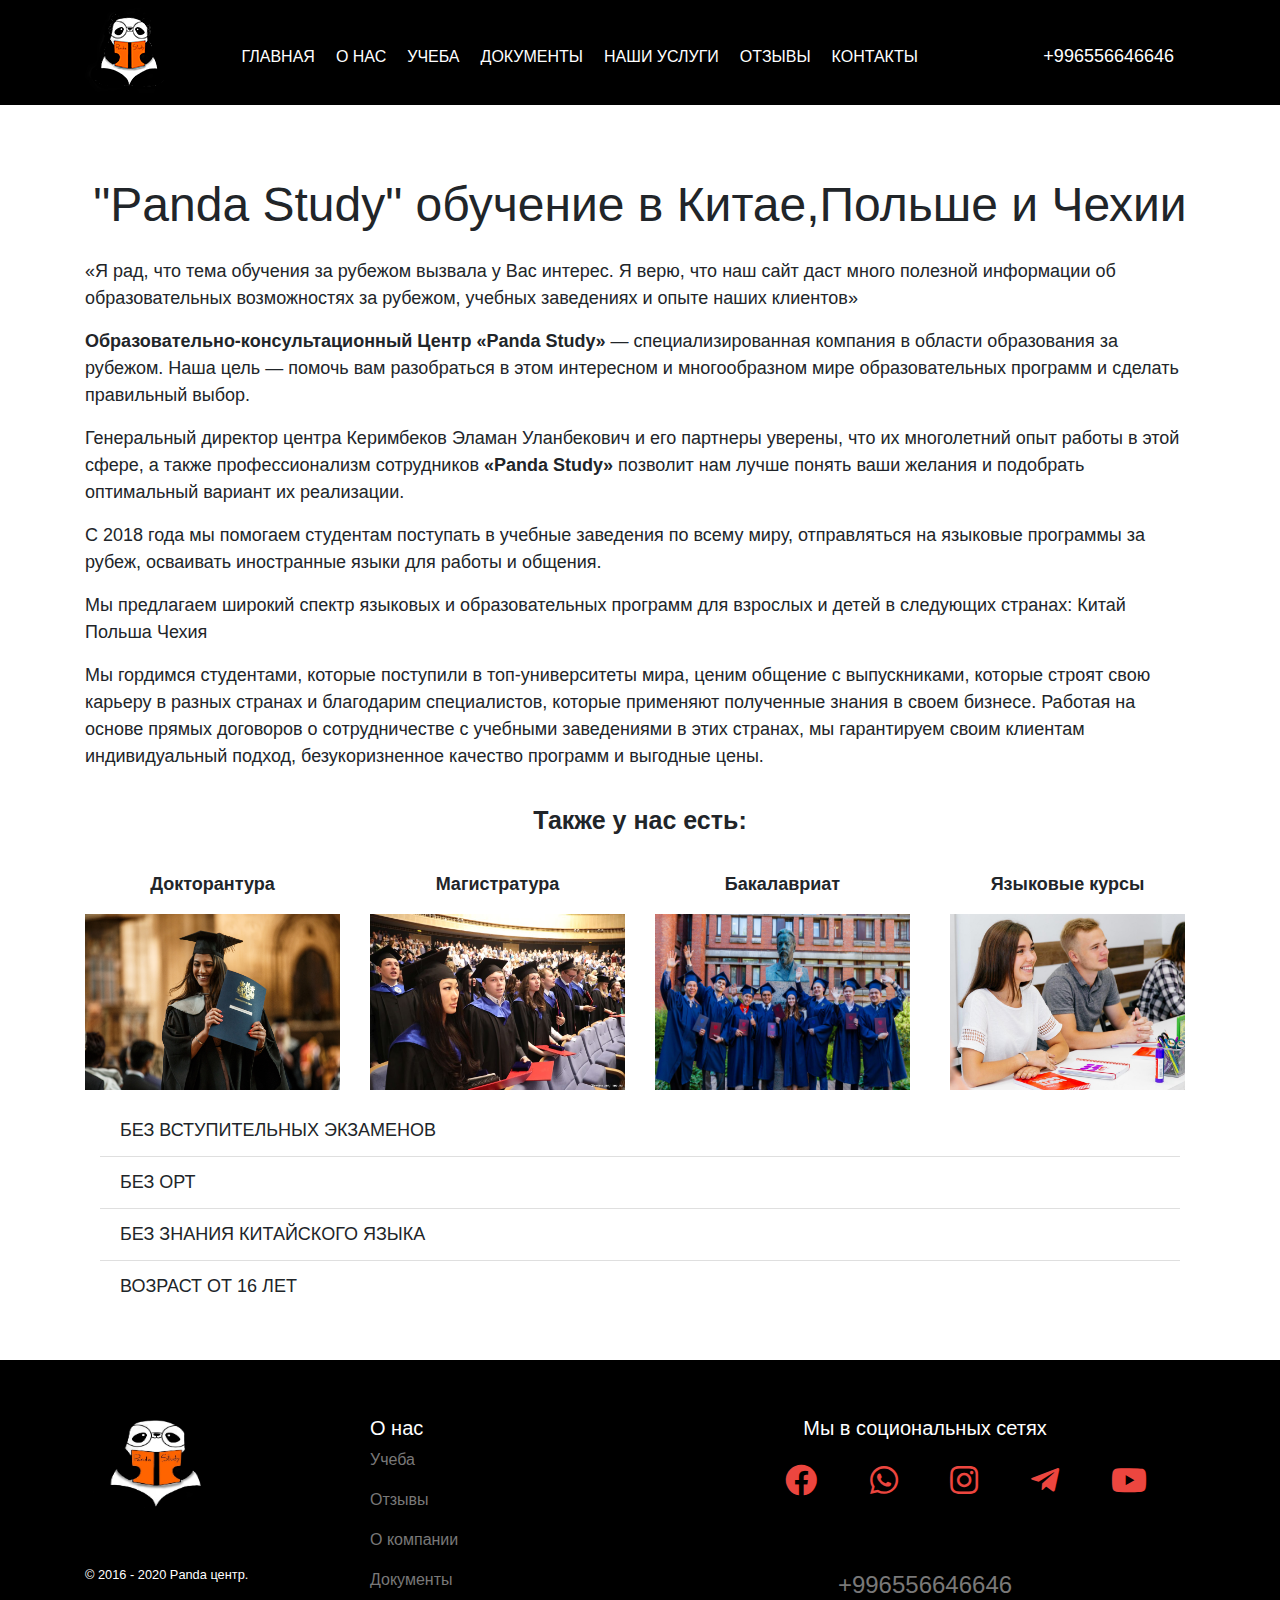
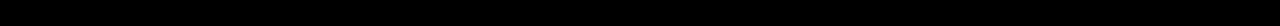
==== about_us.html @ ef4744aa "mobile first, add script yakor and fx header fx footer in padding style" ====
<!DOCTYPE html>
<html lang="en">
<head>
  <meta charset="UTF-8">
  <meta http-equiv="X-UA-Compatible" content="IE=edge">
  <meta name="viewport" content="width=device-width, initial-scale=1.0">
  <link rel="stylesheet" href="css/bootstrap.min.css">
  <link rel="stylesheet" href="css/style.css">
  <link rel="preconnect" href="https://fonts.googleapis.com">
  <link rel="preconnect" href="https://fonts.gstatic.com" crossorigin>
  <link href="https://fonts.googleapis.com/icon?family=Material+Icons" rel="stylesheet">
  <link rel="stylesheet" href="https://use.fontawesome.com/releases/v5.7.1/css/all.css">
  <link rel="stylesheet" href="https://cdnjs.cloudflare.com/ajax/libs/font-awesome/4.7.0/css/font-awesome.min.css">
  <link href="https://fonts.googleapis.com/css2?family=Source+Sans+Pro:ital,wght@0,400;0,600;1,400;1,600&display=swap" rel="stylesheet">
  <title>About us</title>
</head>
<body>
  <header class="pb-4">
    <nav class="navbar navbar-expand-lg navbar-dark black  fixed-top">
        <div class="container">
                <a class="navbar-brand pt-0 pb-1" href="index.html"><img src="image/2223-1.png" class="img-fluid"
                  alt="logo"></a>
              <button class="navbar-toggler" type="button" data-toggle="collapse" data-target="#navbarSupportedContent"
                      aria-controls="navbarSupportedContent" aria-expanded="false" aria-label="Toggle navigation">
                  <span class="navbar-toggler-icon"></span>
              </button>
                <div class="collapse navbar-collapse justify-content-center pt-2" id="navbarSupportedContent">
                  <ul class="nav navbar-nav mx-auto text-center align-items-center text-uppercase">
                      <li class="nav-item ">
                          <a class="nav-link" href="index.html">Главная </a>
                      </li>
                      <li class="nav-item">
                          <a class="nav-link" href="about_us.html">О нас</a>
                      </li>
                      <li class="nav-item">
                        <a class="nav-link" href="index.html#study">Учеба</a>
                      </li>
                      <li class="nav-item">
                        <a class="nav-link" href="document.html">Документы</a>
                      </li>
                      <li class="nav-item">
                          <a class="nav-link" href="index.html#services">Наши услуги</a>
                      </li>
                      <li class="nav-item">
                        <a class="nav-link" href="index.html#reviews">Отзывы</a>
                      </li>
                      <li class="nav-item">
                          <a class="nav-link" href="index.html#contact">Контакты</a>
                      </li>
                  </ul>
                <ul class="nav text-center">
                  <li class="nav-item">
                    <a class="nav-link" href="tel:+996556646646 " style="font-size: 18px;padding-left: 65px;">+996556646646 </a>
                  </li>
                </ul>
              </div>
        </div>
    </nav>
  </header>

  <div class="container pt-lg-5 mt-lg-3">
    <div class="row text-center pt-5 mt-3">
      <div class="col-12 ">
        <h1 class="font-size-48 pt-4">"Panda Study" обучение в Китае,Польше и Чехии</h1>
      </div>
    </div>
    <div class="row pt-3">
      <div class="col-12">
        <p class="font-size-18">«Я рад, что тема обучения за рубежом вызвала у Вас интерес. Я верю, что наш сайт даст много полезной информации
          об образовательных возможностях за рубежом, учебных заведениях и опыте наших клиентов»</p>
        <p class="font-size-18"><b>Образовательно-консультационный Центр «Panda Study»</b> — специализированная компания в области образования за рубежом. 
          Наша цель — помочь вам разобраться в этом интересном и многообразном мире образовательных 
          программ и сделать правильный выбор.</p>
        <p class="font-size-18">Генеральный директор центра Керимбеков Эламан Уланбекович и его партнеры уверены, что их многолетний опыт работы в этой сфере, а также профессионализм 
          сотрудников <b>«Panda Study»</b> позволит нам лучше понять ваши желания и подобрать оптимальный вариант их реализации.</p>
        <p class="font-size-18">С 2018 года мы помогаем студентам поступать в учебные заведения по всему миру, отправляться на языковые программы за рубеж, осваивать иностранные языки для работы и общения.</p>
        <p class="font-size-18">Мы предлагаем широкий спектр языковых и образовательных программ для взрослых и детей в следующих странах: Китай Польша Чехия </p>
        <p class="font-size-18">Мы гордимся студентами, которые поступили в топ-университеты мира, ценим общение с выпускниками, которые строят свою карьеру в разных странах и благодарим специалистов, которые применяют полученные знания в своем бизнесе. 
          Работая на основе прямых договоров о сотрудничестве с учебными заведениями в этих странах, мы гарантируем своим клиентам индивидуальный подход, безукоризненное качество программ и выгодные цены.
          </p>
        
      </div>
    </div>
    <div class="row py-3">
      <div class="col-12 text-center">
        <p class="font-size-25 font-weight-bold">Также у нас есть:</p>
      </div>
    </div>
    <div class="row">
      <div class="col-md-3 col-12 text-center">
        <p class="font-size-18 font-weight-bold">Докторантура</p>
        <img src="image/bb7aa85b-e551-41b9-999b-93cf8546cf52.jpg" class="img-fluid h-75" alt="">
      </div>
      <div class="col-md-3 col-12 text-center">
        <p class="font-size-18 font-weight-bold">Магистратура</p>
        <img src="image/mag-dip-2018-d3_201.jpg" class="img-fluid h-75" alt="">
      </div>
      <div class="col-md-3 col-12 text-center">
        <p class="font-size-18 font-weight-bold">Бакалавриат</p>
        <img src="image/1280x800-cbwiqptm0cq-1.fb8.jpg" class="img-fluid h-75" alt="">
      </div>
      <div class="col-md-3 col-12 text-center">
        <p class="font-size-18 font-weight-bold">Языковые курсы</p>
        <img src="image/photo.jpg" class="img-fluid h-75" alt="">
      </div>
    </div>
    <div class="col-12">
      <ul class="list-group list-group-flush">
        <li class="list-group-item font-size-18">БЕЗ ВСТУПИТЕЛЬНЫХ ЭКЗАМЕНОВ</li>
        <li class="list-group-item font-size-18">БЕЗ ОРТ</li>
        <li class="list-group-item font-size-18">БЕЗ ЗНАНИЯ КИТАЙСКОГО ЯЗЫКА</li>
        <li class="list-group-item font-size-18">ВОЗРАСТ ОТ 16 ЛЕТ</li>
      </ul>
    </div>
  </div>


  <footer id="contact" class="page-footer font-small bg-black pt-5 mt-5">
    <div class="container">
        <div class="row">
            <div class="col-12 col-lg-3 text-footer-first">
              <a href="" ><img class=" w-50 h-50" src="image/logo2.jpg"
                alt="logo"></a>
                <p class="pt-5  text-white small">© 2016 - 2020 Panda центр.</p>
            </div>
            <div class="col-12 col-lg-3 text-footer ">
                <h5 class="pt-2 text-white">О нас</h5>
                <ul class="pl-0" style="list-style: none;">
                    <li><a href="#catalog" class="text-decoration-none  footer__nav-link footer-link" data-hover="Учеба"><p class="footer-link">Учеба</p></a></li>
                    <li><a href="#advantages" class="text-decoration-none  footer__nav-link" data-hover="Отзывы"><p class="footer-link">Отзывы</p></a></li>
                    <li><a href="about_us.html" class="text-decoration-none  footer__nav-link" data-hover="О компании"><p class="footer-link" >О компании</p></a></li>
                    <li><a href="#work" class="text-decoration-none footer__nav-link" data-hover="Документы"><p class="footer-link">Документы</p></a></li>
                </ul>
            </div>
            <div class="col-12 col-lg-6 text-footer">
                <div class="text-center">
                  <h5 class="pt-2 text-white">Мы в социональных сетях</h5>
                </div>
                <div class="text-lg-right pt-3 text-icon">
                    <a class="fb-ic">
                        <a href=""><i class="fab fa-facebook-f footer-link mr-md-5 mr-3 fa-2x bg-icon"> </i></a>
                    </a>
                    <a class="tw-ic">
                        <a href="https://api.whatsapp.com/send?phone=996556646646"><i class="fab fa-whatsapp footer-link   mr-md-5 mr-3 fa-2x bg-icon"> </i></a>
                    </a>
                    <a class="ins-ic">
                        <a href="https://www.instagram.com/panda_studykg/"><i class="fab fa-instagram footer-link  mr-md-5 mr-3 fa-2x bg-icon"> </i></a>
                    </a>
                    <a class="ins-ic">
                      <a href=""><i class="fab fa-telegram-plane footer-link  mr-md-5 mr-3 fa-2x bg-icon"> </i></a>
                    </a>
                    <a class="ins-ic">
                      <a href="https://www.youtube.com/channel/UCxxbFqypoYXkTr-yMoM4TBw"><i class="fab fa-youtube footer-link  mr-md-5 mr-3 fa-2x bg-icon"> </i></a>
                    </a>
                </div>
                <div class="pt-5 mt-4 text-center">
                    <a href="tel:+996556646646 " data-hover="+996556646646" class="h4 text-decoration-none footer__nav-link" ><p class="footer-link">+996556646646</p></a>
                </div>
            </div>
        </div>
    </div>
  </footer>
  <script src="https://code.jquery.com/jquery-3.6.0.min.js" integrity="sha256-/xUj+3OJU5yExlq6GSYGSHk7tPXikynS7ogEvDej/m4=" crossorigin="anonymous"></script>
  <script src="https://code.jquery.com/jquery-3.5.1.slim.min.js" integrity="sha384-DfXdz2htPH0lsSSs5nCTpuj/zy4C+OGpamoFVy38MVBnE+IbbVYUew+OrCXaRkfj" crossorigin="anonymous"></script>
  <script src="https://cdn.jsdelivr.net/npm/popper.js@1.16.1/dist/umd/popper.min.js" integrity="sha384-9/reFTGAW83EW2RDu2S0VKaIzap3H66lZH81PoYlFhbGU+6BZp6G7niu735Sk7lN" crossorigin="anonymous"></script>
  <script src="https://cdn.jsdelivr.net/npm/bootstrap@4.6.0/dist/js/bootstrap.bundle.min.js" integrity="sha384-Piv4xVNRyMGpqkS2by6br4gNJ7DXjqk09RmUpJ8jgGtD7zP9yug3goQfGII0yAns" crossorigin="anonymous"></script>
  <script src="js/bootstrap.min.js"></script>
  <script src="https://cdnjs.cloudflare.com/ajax/libs/jquery/3.6.0/jquery.min.js"></script>
  
  <script src="js/index.js"></script>
  <script type="text/javascript">
    $(document).ready(function(){
        $("#pick").on("click","a", function (event) {
            event.preventDefault();
            var id  = $(this).attr('href'),
                top = $(id).offset().top;
            $('body,html').animate({scrollTop: top}, 400);
        });
    });
  </script>
</body>
</html>
---- css/style.css ----
header,
/* .view {
    margin-bottom: 100px;
} */
.bg-first-block {
    background: url(../image/czech.jpg) no-repeat;
}
.text-black{
    color: #000;
}

.card {
    border: 0;
    -webkit-box-shadow: 0 10px 15px -3px rgb(0 0 0 / 7%), 0 4px 6px -2px rgb(0 0 0 / 5%);
    box-shadow: 0 10px 15px -3px rgb(0 0 0 / 7%), 0 4px 6px -2px rgb(0 0 0 / 5%)!important;
}
.g-4, .gy-4 {
    --mdb-gutter-y: 1.5rem;
}

.g-4, .gx-4 {
    --mdb-gutter-x: 1.5rem;
}
@media (min-width: 768px){
    .row-cols-md-2>*, .row-cols-md-3 {
        -webkit-box-flex: 0;
        -ms-flex: 0 0 auto;
        flex: 0 0 auto;
    }
}

@media (min-width: 768px){
    .row-cols-md-2 {
        width: 50%;
    } 
}
.row-cols-1 {
    width: 100%;
}
.row-cols-1, .row-cols-auto {
    -webkit-box-flex: 0;
    -ms-flex: 0 0 auto;
    flex: 0 0 auto;
}
.col {
    -webkit-box-flex: 1;
    -ms-flex: 1 0 0%;
    flex: 1 0 0%;
}
.navbar {
    z-index: 100;
}
.font-size-18{
    font-size: 18px;
}
.font-size-48{
    font-size: 48px!important;
}
.font-size-28{
    font-size: 28px!important;
}
.font-size-25{
    font-size: 25px!important;
}
.carousel-caption {
  padding-bottom: 350px!important;
  /* font-size: 35px; */
}

.nav-item {
    padding-right: 5px;
}
.w-10 {
  width: 35%;
} 
.h-10 {
  height: 35%;
}
.nav-link {
    color: #fff!important;
}

.z-depth-1 {
    -webkit-box-shadow: 0 2px 5px 0 rgb(0 0 0 / 16%), 0 2px 10px 0 rgb(0 0 0 / 12%) !important;
    box-shadow: 0 2px 5px 0 rgb(0 0 0 / 16%), 0 2px 10px 0 rgb(0 0 0 / 12%) !important;
}
.card-box-shadow{
    background: #FFFFFF;
    box-shadow: 0px 4px 35px rgba(32, 176, 231, 0.23);
    border-radius: 7px;
}
.team{
    box-sizing: border-box;
}
.containerss{
    width: 80%;
    margin: 50px auto;
}
.rows {
    position: relative;
    width: 100%;
    box-sizing: border-box;
    justify-content: center;
    display: flex;
    -ms-flex-wrap: wrap;
    flex-wrap: wrap;
}
.rows .column {
    margin: 0 10px;
    position: relative;
    width: calc(32% - 8px);
    min-height: 250px;
    background: #000;
    float: left;
    box-sizing: border-box;
    overflow: hidden;
    box-shadow: 0 10px 15px -3px rgb(0 0 0 / 7%), 0 4px 6px -2px rgb(0 0 0 / 5%);
    border: 0;
    border-radius: .25rem;
    margin-bottom: 20px;
}

.mgt50px {
    margin-top: 50px;
}
.rows .column .imgBox{
    position: relative;
}
.rows .column .imgBox img {
    width: 100%;
    transition: 5s;
}
.rows .column:hover .imgBox img {
    transform: scale(1.5);
}
.rows .column .details{
    position: absolute;
    bottom: 0px;
    left: 0;
    padding: 10px;
    box-sizing: border-box;
    background: rgba(0,0,0,0.9);
    width: 100%;
    transition: .5s;
}
/* .rows .column:hover .details{
    bottom: 0px;
} */
.rows .column .details h3 {
    margin: 0;
    padding: 0;
    color: #fff;
    font-weight: 500;
    text-align: center;
    text-transform: uppercase;
}
.counter-up {
    background: url("../image/carousel2.jpg") no-repeat;
    min-height: 50vh;
    display: flex;
    align-items: center;
    padding: 0 50px;
    background-size: cover;
    background-attachment: fixed;
    position: relative;
}
.counter-up::before {
    position: absolute;
    content: "";
    top: 0;
    left: 0;
    height: 100%;
    width: 100%;
    background: rgba(0,0,0,0.8);
}
.counter-up .content {
    position: relative;
    z-index: 2;
    display: flex;
    width: 100%;
    height: 100%;
    flex-wrap: wrap;
    align-items: center;
    justify-content: space-between;
}

.content .box {
    width: calc(25% - 30px);
    border: 1px dashed rgba(255,255,255,0,6);
    padding: 20px;
    border-radius: 5px;
    display: flex;
    align-items: center;
    justify-content: space-evenly;
    color: #fff;
    flex-direction: column;
}
.content .box .icon {
    font-size: 48px;
    color: #e6e6e6;
}
.content .box .counter {
    font-size: 89px;
    color: #f2f2f2;
    font-weight: 500;
    font-family: sans-serif;
}
.content .box .text {
    color: #ccc;
    font-weight: 400;
}
.counter-txt{
    font-size: 30px;
    padding-top: 10px;
    line-height: 350%;
}
.main-title-block{
    font-size: 40px;
    padding-bottom: 10px;
}
.description-main-block{
    font-size: 25px;
}

.page-screen-head__title-wrap {
    position: absolute;
    top: 50%;
    -webkit-transform: translateY(-50%);
    transform: translateY(-50%);
    overflow: hidden;
    z-index: 30;
}

@media (max-width: 1036px) {
    .counter-up {
        padding: 50px 50px 0px 50px;
    }
    .content .box {
        width: calc(50% - 30px);
        margin-bottom: 50px;
    }
}



@media (max-width: 580px) {
    .content .box {
       width: 100%;
    }
    
}

@media screen and (min-width: 1200px){
    .page-screen-head__title {
        font-size: 60px;
        padding-left: 75px;
    }
    .page-screen-head_start-position .page-screen-head__title-line.red-line-before {
        -webkit-transform: translateX(-200%);
        transform: translateX(-200%);
    }
}

.page-screen-head__title {
    display: block;
    font-size: 50px;
    letter-spacing: .075em;
    z-index: 30;
    padding-left: 195px;
    padding-right: 175px;
    line-height: 1.3;
}
.page-screen-head__title-line {
    display: block;
    position: relative;
    color: #fff;}
.page-screen-head__title-line {
    display: block;
    position: relative;
    color: #fff;
}
.page-screen-head__title {
    display: block;
    font-size: 50px;
    letter-spacing: .075em;
    z-index: 30;
    padding-left: 195px;
    padding-right: 175px;
    line-height: 1.3;
}
.red-line-before:before {
    content: '';
    width: 135px;
    display: block;
    position: absolute;
    top: 50%;
    border-top: 1px solid #ec463f;
    left: -195px;
}
.first-screen .red-line-before:before {
    content: '';
    width: 150px;
    display: block;
    position: absolute;
    top: 50%;
    border-top: 1px solid #ec463f;
    left: -170px;
}
.red-line-before {
    margin-left: 120px;
}
.btn-tempo{
    background-color: #ec463f!important;
    color: white!important;
    padding: 12px 63px;
    transition: 0.5s;
}
.page-screen-head__title-line {
    display: block;
    position: relative;
    color: #fff;
}

/*footer*/
.footer-link{
    color: #797878;
}
.black {
  background-color: #000 !important;
}
.bg-black{
    background: #000;
}
.footer__nav-link:hover::after {
    width: 100%;
}
.footer a.footer__nav-link {
    color: #797878;
}
a:active, a:hover {
    outline: 0;
}
.footer__nav-link {
    color: #797878;
    text-shadow: none;
    position: relative;
    cursor: pointer;
    display: inline-block;
}
.footer__nav-link::after {
    content: attr(data-hover);
    position: absolute;
    top: 0;
    left: 0;
    overflow: hidden;
    width: 0;
    color: #ec463f;
    -webkit-transition: width .5s;
    transition: width .5s;
    white-space: nowrap;
}
.bg-icon{
    color: #ec463f;
}
.bg-icon:hover{
    transition: fill .5s;
    color: white;
}
.headline {
    display: block;
    position: relative;
    max-width: 100%;
    padding-top: 30px;
}
.headline:before {
    display: table;
    content: "";
}
.headline__left {
    float: left;
}
.headline__left, .headline__right {
    position: relative;
    width: 50%;
    height: 100%;
    -webkit-box-sizing: border-box;
    box-sizing: border-box;
    overflow: hidden;
}
.headline__title {
    margin-left: 120px;
    position: relative;
    font-family: "FrizQuadrataRegular",serif;
    font-size: 30px;
    text-transform: uppercase;
    color: #ec463f;
    line-height: 1.5em;
    letter-spacing: .05em;
}
.headline__title:before {
    content: '';
    width: 83px;
    display: block;
    position: absolute;
    border-top: 1px solid #d2d2d2;
    left: -120px;
    top: 20px;
}
.headline__right {
    float: right;
    padding-right: 20px;
}
.headline__left, .headline__right {
    position: relative;
    width: 50%;
    height: 100%;
    -webkit-box-sizing: border-box;
    box-sizing: border-box;
    overflow: hidden;
}
.headline__add-text {
    margin-top: 12px;
    position: relative;
    padding-left: 19px;
    line-height: 15px;
    font-size: 13px;
}
.headline__add-text:before {
    content: '#';
    position: relative;
    left: -4px;
}
.headline:after {
    clear: both;
}
.headline:after, .headline:before {
    display: table;
    content: "";
}
.about-text-div{
    position: absolute;
    top: 50%;
    -webkit-transform: translateY(-50%);
    transform: translateY(-50%);    width: 430px;
    text-align: center;
    -webkit-box-sizing: border-box;
    box-sizing: border-box;
}
.about-text{
    position: relative;
    line-height: 1.5;
    padding-left: 55px;
    font-size: 16px;
    letter-spacing: .025em;
}
.icons-adv{
    font-size: 18px;
    line-height: 21px;
    text-align: center;
    color: #000000;
}
.bg-working{
    background-color: #fbfbfb;
}

@media screen and (max-width: 1200px)  {
    .page-screen-head__title-line:nth-child(n+2) {
        margin-left: 0;
        margin-top: 10px;
    }
    .headline__left {
        overflow: visible;
    }
    .headline__left, .headline__right {
        float: none;
        width: 100%;
    }
    .headline__title {
        margin-left: 52px;
        margin-bottom: 5px;
    }
    .about-text-div{
        float: none;
    }
    .about-text{
        margin-top: 0;
    }
    .headline__add-text{
        display: none;
    }

}
@media only screen and (max-width: 1199px) and (min-width: 769px){
    .headline__add-text:nth-child(1) {
        margin-top: 2px;
    }
    .headline__add-text {
        margin-left: 52px;
    }
    .main-title-block{
        font-size: 30px;
        padding-bottom: 10px;
    }
    .description-main-block{
        font-size: 20px;
    }
    .carousel-caption {
        padding-bottom: 230px!important;
        /* font-size: 35px; */
    }

}


@media screen and (max-width: 990px) {
    .text-footer {
        text-align: center;
    }
    .text-icon{
        padding-left: 48px;
    }
    .text-footer-first{
        display: none;
    }
    .column {
        -webkit-box-flex: 0;
        -ms-flex: 0 0 100%;
        flex: 0 0 100%;
        max-width: 100%;
    }
}

@media screen and (max-width: 766px) {
    .page-screen-head__title-wrap{
        top: 60%;
        margin: 0 10px;
    }
    .page-screen-head__title{
        left: 0;
        font-size: 30px;
        padding-left: 0;
        padding-right: 0;
    }
    .headline__title {
        margin-left: 0;
        font-size: 20px;
        line-height: 1.5em;
        letter-spacing: .1em;
    }
    .headline__add-text {
        margin-top: 10px;
        line-height: 17px;
    }

    .about-text{
        width: 100%;
        margin-left: 0;
        margin-top: 8px;
    }
    .facet-text{
        display: block;
    }
    .facet-image{
        display: block;
    }
    .carousel-item {
        padding-top: 40px;
    }
    .row-cols-1 {
        width: 110%;
    }
    .carousel-caption {
        padding-bottom: 150px!important;
        /* font-size: 35px; */
    }
    .font-size-48 {
        font-size: 28px!important;
    }
}
@media screen and (max-width: 990px) {
    .text-icon{
        padding-left: 28px;
    }

}

@media screen and (max-width: 768px) {
    .carousel-caption {
        padding-bottom: 114px!important;
    }

}




#popup__toggle2{bottom:15px;right:-16px;position:fixed;z-index:999;}
.img-circle2{background-color:#9d165700;box-sizing:content-box;-webkit-box-sizing:content-box;}
.circlephone2{box-sizing:content-box;-webkit-box-sizing:content-box;border: 2px solid #368c66;width:100px;height:100px;bottom:9px;right:45px;position:absolute;-webkit-border-radius:0;-moz-border-radius: 0;border-radius: 100px;opacity: .5;-webkit-animation: circle-anim 2.4s infinite ease-in-out !important;-moz-animation: circle-anim 2.4s infinite ease-in-out !important;-ms-animation: circle-anim 2.4s infinite ease-in-out !important;-o-animation: circle-anim 2.4s infinite ease-in-out !important;animation: circle-anim 2.4s infinite ease-in-out !important;-webkit-transition: all .5s;-moz-transition: all .5s;-o-transition: all .5s;transition: all 0.5s;}
.circle-fill2{box-sizing:content-box;-webkit-box-sizing:content-box;background-color:#ffffff;width:90px;height:90px;bottom:14px;right:49px;position:absolute;-webkit-border-radius: 0;-moz-border-radius: 0;border-radius: 100px;border: 2px solid transparent;-webkit-animation: circle-fill-anim 2.3s infinite ease-in-out;-moz-animation: circle-fill-anim 2.3s infinite ease-in-out;-ms-animation: circle-fill-anim 2.3s infinite ease-in-out;-o-animation: circle-fill-anim 2.3s infinite ease-in-out;animation: circle-fill-anim 2.3s infinite ease-in-out;-webkit-transition: all .5s;-moz-transition: all .5s;-o-transition: all .5s;transition: all 0.5s;}
.img-circle2{box-sizing:content-box;-webkit-box-sizing:content-box;width:90px;height:90px;bottom: 14px;right: 49px;position:absolute;-webkit-border-radius: 0;-moz-border-radius: 0;border-radius: 0;border: 2px solid transparent;opacity: .7;}
.img-circleblock2{box-sizing:content-box;-webkit-box-sizing:content-box;width:90px;height:90px; border-radius: 50%; background-position: center center;background-repeat:no-repeat;animation-name: tossing;-webkit-animation-name: tossing;animation-duration: 1.5s;-webkit-animation-duration: 1.5s;animation-iteration-count: infinite;-webkit-animation-iteration-count: infinite;cursor: pointer;}
.img-circle2:hover{opacity: 1;}
@keyframes pulse {0% {transform: scale(0.9);opacity: 1;}
    50% {transform: scale(1); opacity: 1; }
    100% {transform: scale(0.9);opacity: 1;}}
@-webkit-keyframes pulse {0% {-webkit-transform: scale(0.95);opacity: 1;}
    50% {-webkit-transform: scale(1);opacity: 1;}
    100% {-webkit-transform: scale(0.95);opacity: 1;}}
@keyframes tossing {
    0% {transform: rotate(-8deg);}
    50% {transform: rotate(8deg);}
    100% {transform: rotate(-8deg);}}
@-webkit-keyframes tossing {
    0% {-webkit-transform: rotate(-8deg);}
    50% {-webkit-transform: rotate(8deg);}
    100% {-webkit-transform: rotate(-8deg);}}
@-moz-keyframes circle-anim {
    0% {-moz-transform: rotate(0deg) scale(0.5) skew(1deg);opacity: .1;-moz-opacity: .1;-webkit-opacity: .1;-o-opacity: .1;}
    30% {-moz-transform: rotate(0deg) scale(0.7) skew(1deg);opacity: .5;-moz-opacity: .5;-webkit-opacity: .5;-o-opacity: .5;}
    100% {-moz-transform: rotate(0deg) scale(1) skew(1deg);opacity: .6;-moz-opacity: .6;-webkit-opacity: .6;-o-opacity: .1;}}
@-webkit-keyframes circle-anim {
    0% {-webkit-transform: rotate(0deg) scale(0.5) skew(1deg);-webkit-opacity: .1;}
    30% {-webkit-transform: rotate(0deg) scale(0.7) skew(1deg);-webkit-opacity: .5;}
    100% {-webkit-transform: rotate(0deg) scale(1) skew(1deg);-webkit-opacity: .1;}}
@-o-keyframes circle-anim {
    0% {-o-transform: rotate(0deg) kscale(0.5) skew(1deg);-o-opacity: .1;}
    30% {-o-transform: rotate(0deg) scale(0.7) skew(1deg);-o-opacity: .5;}
    100% {-o-transform: rotate(0deg) scale(1) skew(1deg);-o-opacity: .1;}}
@keyframes circle-anim {
    0% {transform: rotate(0deg) scale(0.5) skew(1deg);opacity: .1;}
    30% {transform: rotate(0deg) scale(0.7) skew(1deg);opacity: .5;}
    100% {transform: rotate(0deg) scale(1) skew(1deg);
        opacity: .1;}}
@-moz-keyframes circle-fill-anim {
    0% {-moz-transform: rotate(0deg) scale(0.7) skew(1deg);opacity: .2;}

    50% {-moz-transform: rotate(0deg) -moz-scale(1) skew(1deg);opacity: .2;}
    100% {-moz-transform: rotate(0deg) scale(0.7) skew(1deg);opacity: .2;}}
@-webkit-keyframes circle-fill-anim {
    0% {-webkit-transform: rotate(0deg) scale(0.7) skew(1deg);opacity: .2;  }
    50% {-webkit-transform: rotate(0deg) scale(1) skew(1deg);opacity: .2;  }
    100% {-webkit-transform: rotate(0deg) scale(0.7) skew(1deg);opacity: .2;}}
@-o-keyframes circle-fill-anim {
    0% {-o-transform: rotate(0deg) scale(0.7) skew(1deg);opacity: .2;}
    50% {-o-transform: rotate(0deg) scale(1) skew(1deg);opacity: .2;}
    100% {-o-transform: rotate(0deg) scale(0.7) skew(1deg);opacity: .2;}}
@keyframes circle-fill-anim {
    0% {transform: rotate(0deg) scale(0.7) skew(1deg);opacity: .2;}
    50% {transform: rotate(0deg) scale(1) skew(1deg);opacity: .2;}
    100% {transform: rotate(0deg) scale(0.7) skew(1deg);opacity: .2;}}
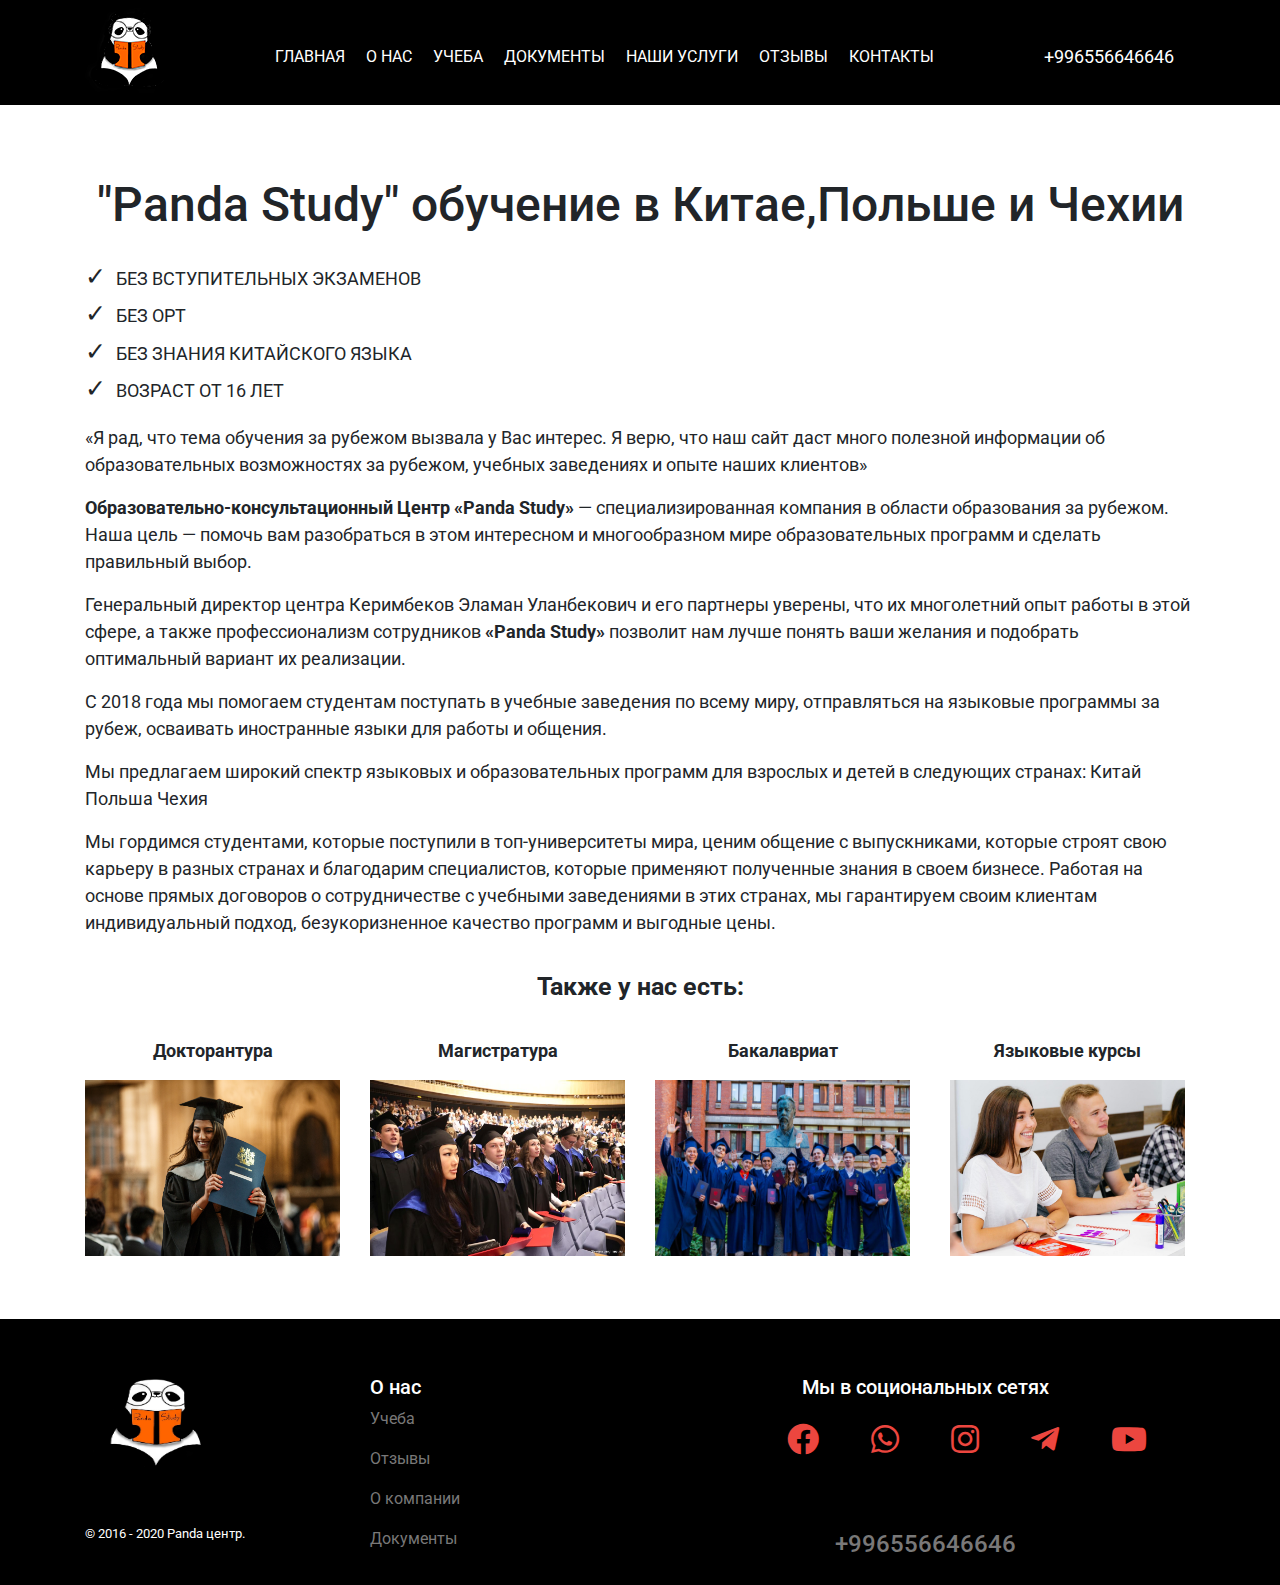
==== commit 339629e6: "fx servises, add css style to reviews" ====
--- a/about_us.html
+++ b/about_us.html
@@ -48,9 +48,9 @@
                           <a class="nav-link" href="index.html#contact">Контакты</a>
                       </li>
                   </ul>
-                <ul class="nav text-center">
+                <ul class="nav text-center justify-content-center">
                   <li class="nav-item">
-                    <a class="nav-link" href="tel:+996556646646 " style="font-size: 18px;padding-left: 65px;">+996556646646 </a>
+                    <a class="nav-link" href="tel:+996556646646 " style="font-size: 18px;">+996556646646 </a>
                   </li>
                 </ul>
               </div>
@@ -65,6 +65,14 @@
       </div>
     </div>
     <div class="row pt-3">
+      <div class="col-12">
+        <ul class="ul-about-us">
+          <li class="li-about-us font-size-18">БЕЗ ВСТУПИТЕЛЬНЫХ ЭКЗАМЕНОВ</li>
+          <li class="li-about-us font-size-18">БЕЗ ОРТ</li>
+          <li class="li-about-us font-size-18">БЕЗ ЗНАНИЯ КИТАЙСКОГО ЯЗЫКА</li>
+          <li class="li-about-us font-size-18">ВОЗРАСТ ОТ 16 ЛЕТ</li>
+        </ul>
+      </div>
       <div class="col-12">
         <p class="font-size-18">«Я рад, что тема обучения за рубежом вызвала у Вас интерес. Я верю, что наш сайт даст много полезной информации
           об образовательных возможностях за рубежом, учебных заведениях и опыте наших клиентов»</p>
@@ -104,14 +112,7 @@
         <img src="image/photo.jpg" class="img-fluid h-75" alt="">
       </div>
     </div>
-    <div class="col-12">
-      <ul class="list-group list-group-flush">
-        <li class="list-group-item font-size-18">БЕЗ ВСТУПИТЕЛЬНЫХ ЭКЗАМЕНОВ</li>
-        <li class="list-group-item font-size-18">БЕЗ ОРТ</li>
-        <li class="list-group-item font-size-18">БЕЗ ЗНАНИЯ КИТАЙСКОГО ЯЗЫКА</li>
-        <li class="list-group-item font-size-18">ВОЗРАСТ ОТ 16 ЛЕТ</li>
-      </ul>
-    </div>
+    
   </div>
 
 
@@ -126,10 +127,10 @@
             <div class="col-12 col-lg-3 text-footer ">
                 <h5 class="pt-2 text-white">О нас</h5>
                 <ul class="pl-0" style="list-style: none;">
-                    <li><a href="#catalog" class="text-decoration-none  footer__nav-link footer-link" data-hover="Учеба"><p class="footer-link">Учеба</p></a></li>
-                    <li><a href="#advantages" class="text-decoration-none  footer__nav-link" data-hover="Отзывы"><p class="footer-link">Отзывы</p></a></li>
+                    <li><a href="index.html#study" class="text-decoration-none  footer__nav-link footer-link" data-hover="Учеба"><p class="footer-link">Учеба</p></a></li>
+                    <li><a href="index.html#reviews" class="text-decoration-none  footer__nav-link" data-hover="Отзывы"><p class="footer-link">Отзывы</p></a></li>
                     <li><a href="about_us.html" class="text-decoration-none  footer__nav-link" data-hover="О компании"><p class="footer-link" >О компании</p></a></li>
-                    <li><a href="#work" class="text-decoration-none footer__nav-link" data-hover="Документы"><p class="footer-link">Документы</p></a></li>
+                    <li><a href="document.html" class="text-decoration-none footer__nav-link" data-hover="Документы"><p class="footer-link">Документы</p></a></li>
                 </ul>
             </div>
             <div class="col-12 col-lg-6 text-footer">
--- a/css/style.css
+++ b/css/style.css
@@ -1,14 +1,67 @@
+@import url('https://fonts.googleapis.com/css2?family=Montserrat:ital,wght@0,100;0,200;0,300;0,400;0,500;0,600;0,700;0,800;0,900;1,100;1,200;1,300;1,400;1,500;1,600;1,700;1,800;1,900&family=Roboto&display=swap');
+* {
+    font-family: 'Montserrat', sans-serif;
+    font-family: 'Roboto', sans-serif;
+}
 header,
 /* .view {
     margin-bottom: 100px;
 } */
 .bg-first-block {
     background: url(../image/czech.jpg) no-repeat;
+    background-attachment: fixed;
+    background-repeat: no-repeat;
+    background-size: cover;
+}
+.mobile-version-main{
+    padding-top: 140px;
+    color: white;
+    text-align: center;
+}
+.btn-orange{
+    background-color: #ff6400;
+    border-color: #ff6400;
+    color: white;
+    padding: 10px;
+}
+.navigation-link{
+    position: relative;
+}
+.navigation-link:hover:after {
+    transform: scaleX(1);
+}
+.reviews-block{
+    box-shadow: 0 10px 15px -3px rgb(0 0 0 / 7%), 0 4px 6px -2px rgb(0 0 0 / 5%);
+}
+.navigation-link:after {
+    content: "";
+    position: absolute;
+    bottom: 0;
+    left: 0;
+    width: 100%;
+    height: 1px;
+    background-color: #ff6400;
+    transform: scaleX(0);
+    transition: transform 0.2s;
+}
+.btn-orange:hover{
+    color: white!important;
 }
 .text-black{
     color: #000;
 }
-
+.main-section {
+    min-height: 100vh!important;
+}
+.ul-about-us {
+    list-style: none;
+    padding-left: 0px;
+}
+.li-about-us:before{
+    content: '✓';
+    padding-right: 10px;
+    font-size: 25px;
+}
 .card {
     border: 0;
     -webkit-box-shadow: 0 10px 15px -3px rgb(0 0 0 / 7%), 0 4px 6px -2px rgb(0 0 0 / 5%);
@@ -214,8 +267,16 @@
     padding-top: 10px;
     line-height: 350%;
 }
+.ct{
+    padding-top: 15px;
+}
+.counter-txt-l{
+    font-size: 30px;
+    padding-top: 31px;
+    line-height: 350%;
+}
 .main-title-block{
-    font-size: 40px;
+    font-size: 38px;
     padding-bottom: 10px;
 }
 .description-main-block{
@@ -310,7 +371,7 @@
     margin-left: 120px;
 }
 .btn-tempo{
-    background-color: #ec463f!important;
+    background-color: #ff6400!important;
     color: white!important;
     padding: 12px 63px;
     transition: 0.5s;
@@ -508,6 +569,13 @@
         padding-bottom: 230px!important;
         /* font-size: 35px; */
     }
+    .ct{
+        padding-top: 0px;
+    }
+    .counter-txt-l{
+        padding-top: 20px;
+    }
+
 
 }
 
@@ -576,6 +644,18 @@
     .font-size-48 {
         font-size: 28px!important;
     }
+    .main-title-block {
+        font-size: 29px;
+        padding-bottom: 10px;
+    }
+    .description-main-block {
+        font-size: 17px;
+    }
+    .btn-orange {
+        margin-top: 15;
+        margin-bottom: 20px;
+    }
+   
 }
 @media screen and (max-width: 990px) {
     .text-icon{
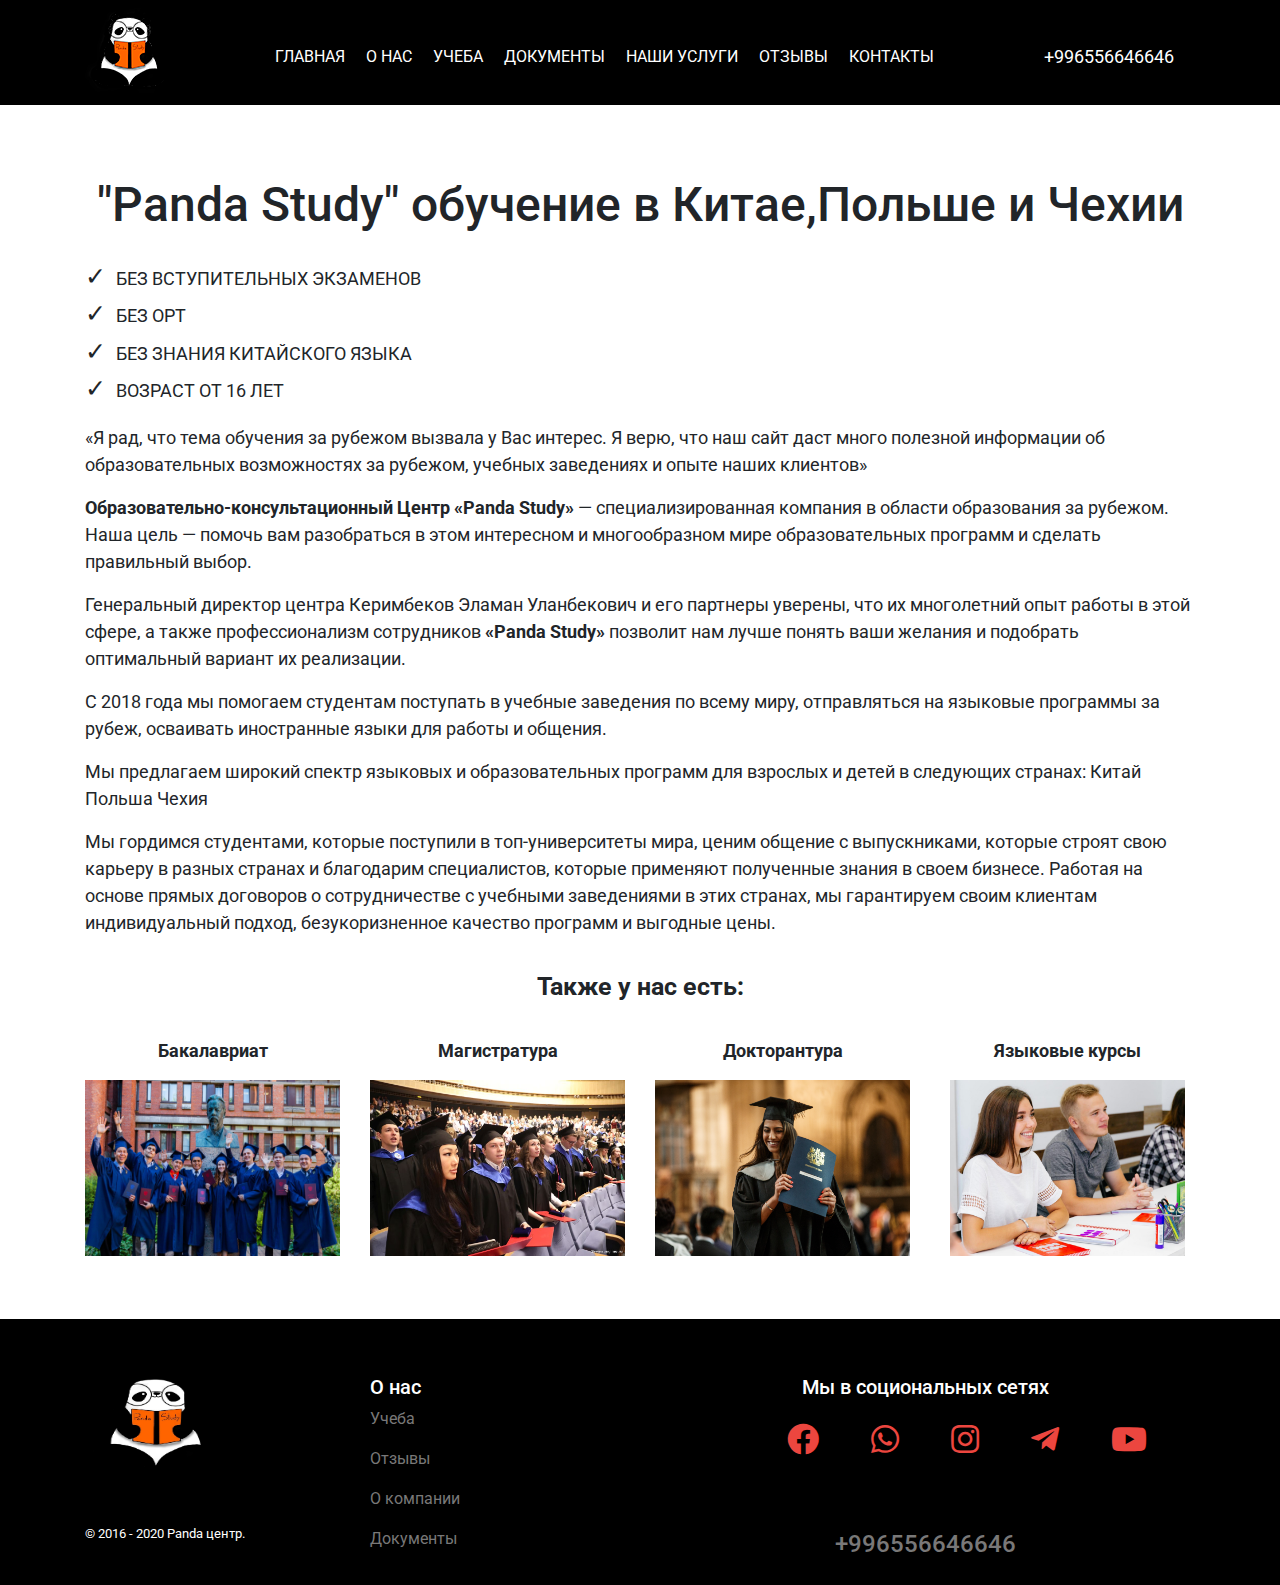
==== commit 9ae48b99: "add bg servises and change phone number abd change style in header" ====
--- a/about_us.html
+++ b/about_us.html
@@ -96,16 +96,16 @@
     </div>
     <div class="row">
       <div class="col-md-3 col-12 text-center">
-        <p class="font-size-18 font-weight-bold">Докторантура</p>
-        <img src="image/bb7aa85b-e551-41b9-999b-93cf8546cf52.jpg" class="img-fluid h-75" alt="">
+        <p class="font-size-18 font-weight-bold">Бакалавриат</p>
+        <img src="image/1280x800-cbwiqptm0cq-1.fb8.jpg" class="img-fluid h-75" alt="">
       </div>
       <div class="col-md-3 col-12 text-center">
         <p class="font-size-18 font-weight-bold">Магистратура</p>
         <img src="image/mag-dip-2018-d3_201.jpg" class="img-fluid h-75" alt="">
       </div>
       <div class="col-md-3 col-12 text-center">
-        <p class="font-size-18 font-weight-bold">Бакалавриат</p>
-        <img src="image/1280x800-cbwiqptm0cq-1.fb8.jpg" class="img-fluid h-75" alt="">
+        <p class="font-size-18 font-weight-bold">Докторантура</p>
+        <img src="image/bb7aa85b-e551-41b9-999b-93cf8546cf52.jpg" class="img-fluid h-75" alt="">
       </div>
       <div class="col-md-3 col-12 text-center">
         <p class="font-size-18 font-weight-bold">Языковые курсы</p>
--- a/css/style.css
+++ b/css/style.css
@@ -40,10 +40,14 @@
     left: 0;
     width: 100%;
     height: 1px;
-    background-color: #ff6400;
+    background-color: white;
     transform: scaleX(0);
     transition: transform 0.2s;
 }
+/* .services-bg{
+    background-image: url(../image/carusel2.jpg) no-repeat;
+    opacity: 22;
+} */
 .btn-orange:hover{
     color: white!important;
 }
@@ -224,7 +228,8 @@
     left: 0;
     height: 100%;
     width: 100%;
-    background: rgba(0,0,0,0.8);
+    /* background: rgba(0,0,0,0.8); */
+    background: #000;
 }
 .counter-up .content {
     position: relative;
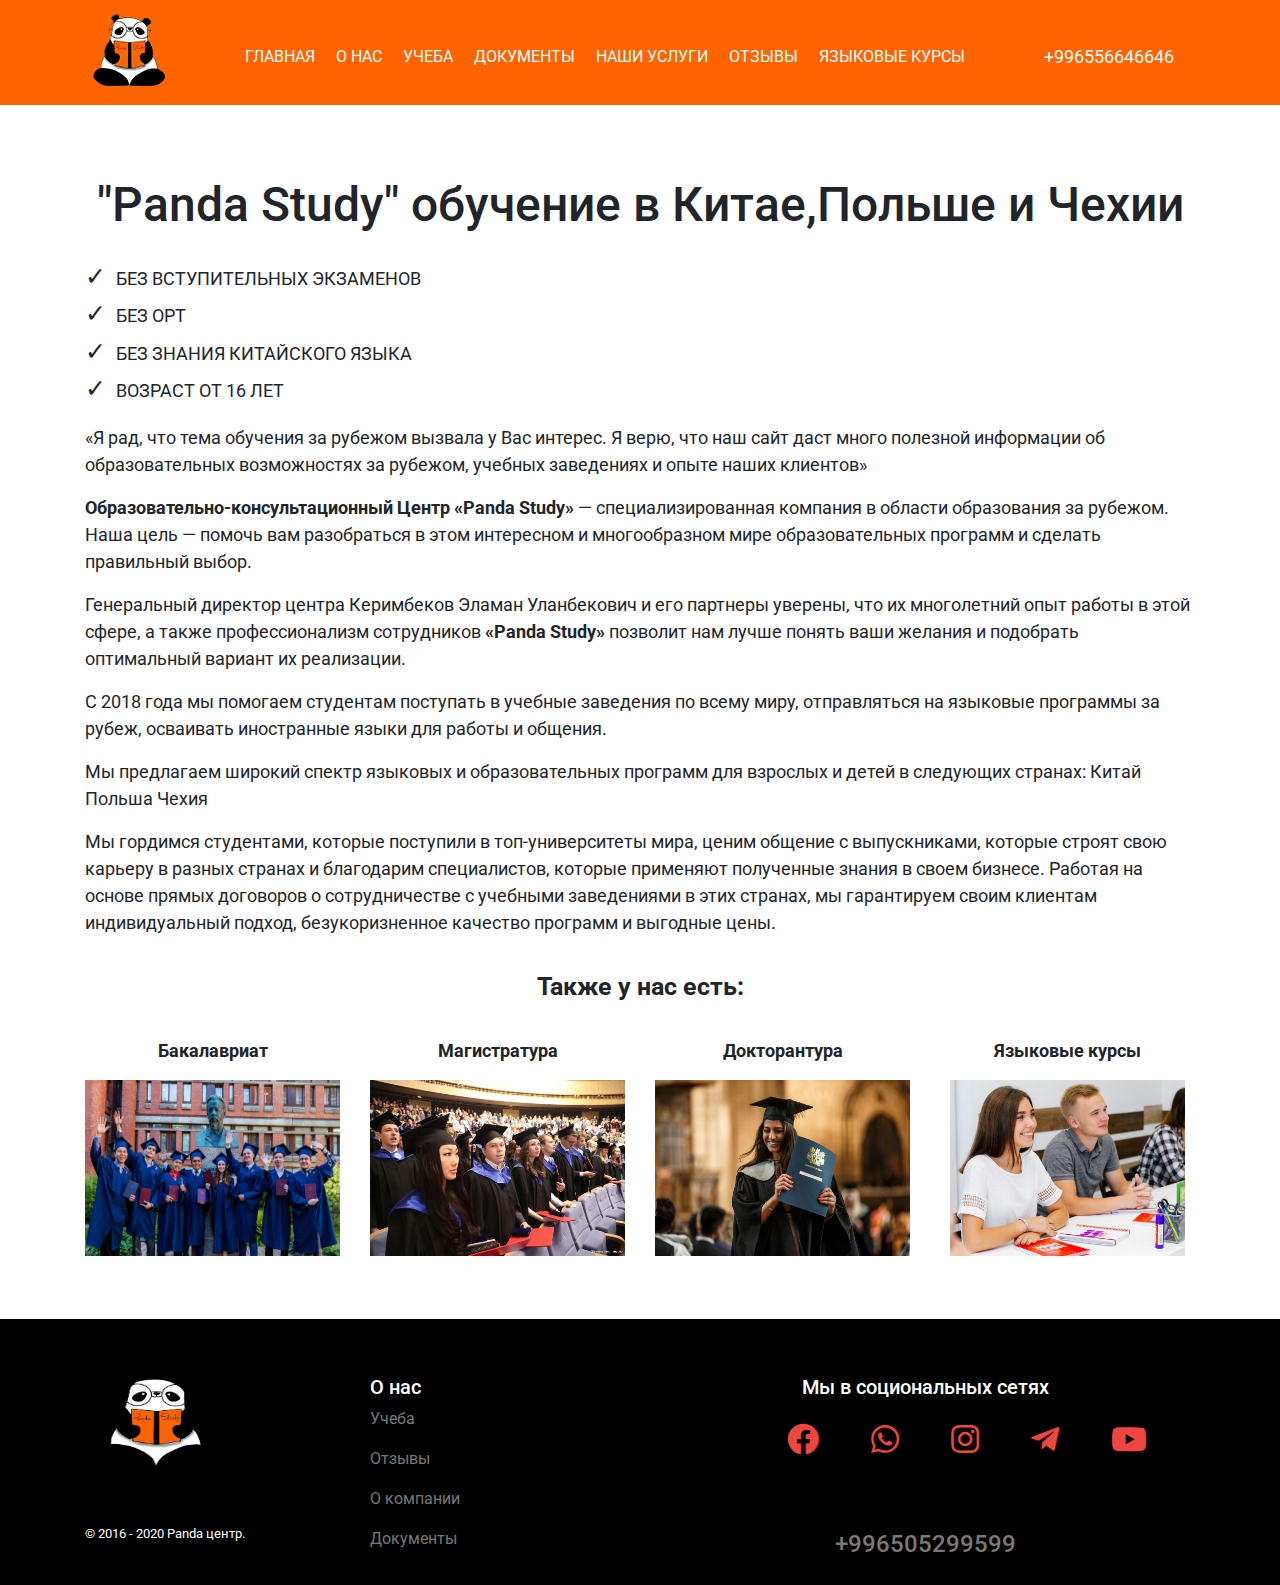
==== commit 79e1b9bc: "add headers and fx footers" ====
--- a/about_us.html
+++ b/about_us.html
@@ -16,7 +16,7 @@
 </head>
 <body>
   <header class="pb-4">
-    <nav class="navbar navbar-expand-lg navbar-dark black  fixed-top">
+    <nav class="navbar navbar-expand-lg navbar-dark orange-bg fixed-top">
         <div class="container">
                 <a class="navbar-brand pt-0 pb-1" href="index.html"><img src="image/2223-1.png" class="img-fluid"
                   alt="logo"></a>
@@ -27,25 +27,25 @@
                 <div class="collapse navbar-collapse justify-content-center pt-2" id="navbarSupportedContent">
                   <ul class="nav navbar-nav mx-auto text-center align-items-center text-uppercase">
                       <li class="nav-item ">
-                          <a class="nav-link" href="index.html">Главная </a>
+                          <a class="nav-link navigation-link" href="index.html">Главная </a>
                       </li>
                       <li class="nav-item">
-                          <a class="nav-link" href="about_us.html">О нас</a>
+                          <a class="nav-link navigation-link" href="about_us.html">О нас</a>
                       </li>
                       <li class="nav-item">
-                        <a class="nav-link" href="index.html#study">Учеба</a>
+                        <a class="nav-link navigation-link" href="index.html#study">Учеба</a>
                       </li>
                       <li class="nav-item">
-                        <a class="nav-link" href="document.html">Документы</a>
+                        <a class="nav-link navigation-link" href="document.html">Документы</a>
                       </li>
                       <li class="nav-item">
-                          <a class="nav-link" href="index.html#services">Наши услуги</a>
+                          <a class="nav-link navigation-link" href="index.html#services">Наши услуги</a>
                       </li>
                       <li class="nav-item">
-                        <a class="nav-link" href="index.html#reviews">Отзывы</a>
+                        <a class="nav-link navigation-link" href="index.html#reviews">Отзывы</a>
                       </li>
                       <li class="nav-item">
-                          <a class="nav-link" href="index.html#contact">Контакты</a>
+                          <a class="nav-link navigation-link" href="courses.html">Языковые курсы</a>
                       </li>
                   </ul>
                 <ul class="nav text-center justify-content-center">
@@ -127,8 +127,8 @@
             <div class="col-12 col-lg-3 text-footer ">
                 <h5 class="pt-2 text-white">О нас</h5>
                 <ul class="pl-0" style="list-style: none;">
-                    <li><a href="index.html#study" class="text-decoration-none  footer__nav-link footer-link" data-hover="Учеба"><p class="footer-link">Учеба</p></a></li>
-                    <li><a href="index.html#reviews" class="text-decoration-none  footer__nav-link" data-hover="Отзывы"><p class="footer-link">Отзывы</p></a></li>
+                    <li><a href="#study" class="text-decoration-none  footer__nav-link footer-link" data-hover="Учеба"><p class="footer-link">Учеба</p></a></li>
+                    <li><a href="#reviews" class="text-decoration-none  footer__nav-link" data-hover="Отзывы"><p class="footer-link">Отзывы</p></a></li>
                     <li><a href="about_us.html" class="text-decoration-none  footer__nav-link" data-hover="О компании"><p class="footer-link" >О компании</p></a></li>
                     <li><a href="document.html" class="text-decoration-none footer__nav-link" data-hover="Документы"><p class="footer-link">Документы</p></a></li>
                 </ul>
@@ -142,20 +142,20 @@
                         <a href=""><i class="fab fa-facebook-f footer-link mr-md-5 mr-3 fa-2x bg-icon"> </i></a>
                     </a>
                     <a class="tw-ic">
-                        <a href="https://api.whatsapp.com/send?phone=996556646646"><i class="fab fa-whatsapp footer-link   mr-md-5 mr-3 fa-2x bg-icon"> </i></a>
+                        <a href="https://api.whatsapp.com/send?phone=+996505299599"><i class="fab fa-whatsapp footer-link   mr-md-5 mr-3 fa-2x bg-icon"> </i></a>
                     </a>
                     <a class="ins-ic">
                         <a href="https://www.instagram.com/panda_studykg/"><i class="fab fa-instagram footer-link  mr-md-5 mr-3 fa-2x bg-icon"> </i></a>
                     </a>
                     <a class="ins-ic">
-                      <a href=""><i class="fab fa-telegram-plane footer-link  mr-md-5 mr-3 fa-2x bg-icon"> </i></a>
+                      <a href="https://t.me/salamandr777"><i class="fab fa-telegram-plane footer-link  mr-md-5 mr-3 fa-2x bg-icon"> </i></a>
                     </a>
                     <a class="ins-ic">
                       <a href="https://www.youtube.com/channel/UCxxbFqypoYXkTr-yMoM4TBw"><i class="fab fa-youtube footer-link  mr-md-5 mr-3 fa-2x bg-icon"> </i></a>
                     </a>
                 </div>
                 <div class="pt-5 mt-4 text-center">
-                    <a href="tel:+996556646646 " data-hover="+996556646646" class="h4 text-decoration-none footer__nav-link" ><p class="footer-link">+996556646646</p></a>
+                    <a href="tel:+996505299599 " data-hover="+996505299599" class="h4 text-decoration-none footer__nav-link" ><p class="footer-link">+996505299599</p></a>
                 </div>
             </div>
         </div>
--- a/css/style.css
+++ b/css/style.css
@@ -48,6 +48,9 @@
     background-image: url(../image/carusel2.jpg) no-repeat;
     opacity: 22;
 } */
+.orange-bg {
+    background-color: #ff6400;
+}
 .btn-orange:hover{
     color: white!important;
 }
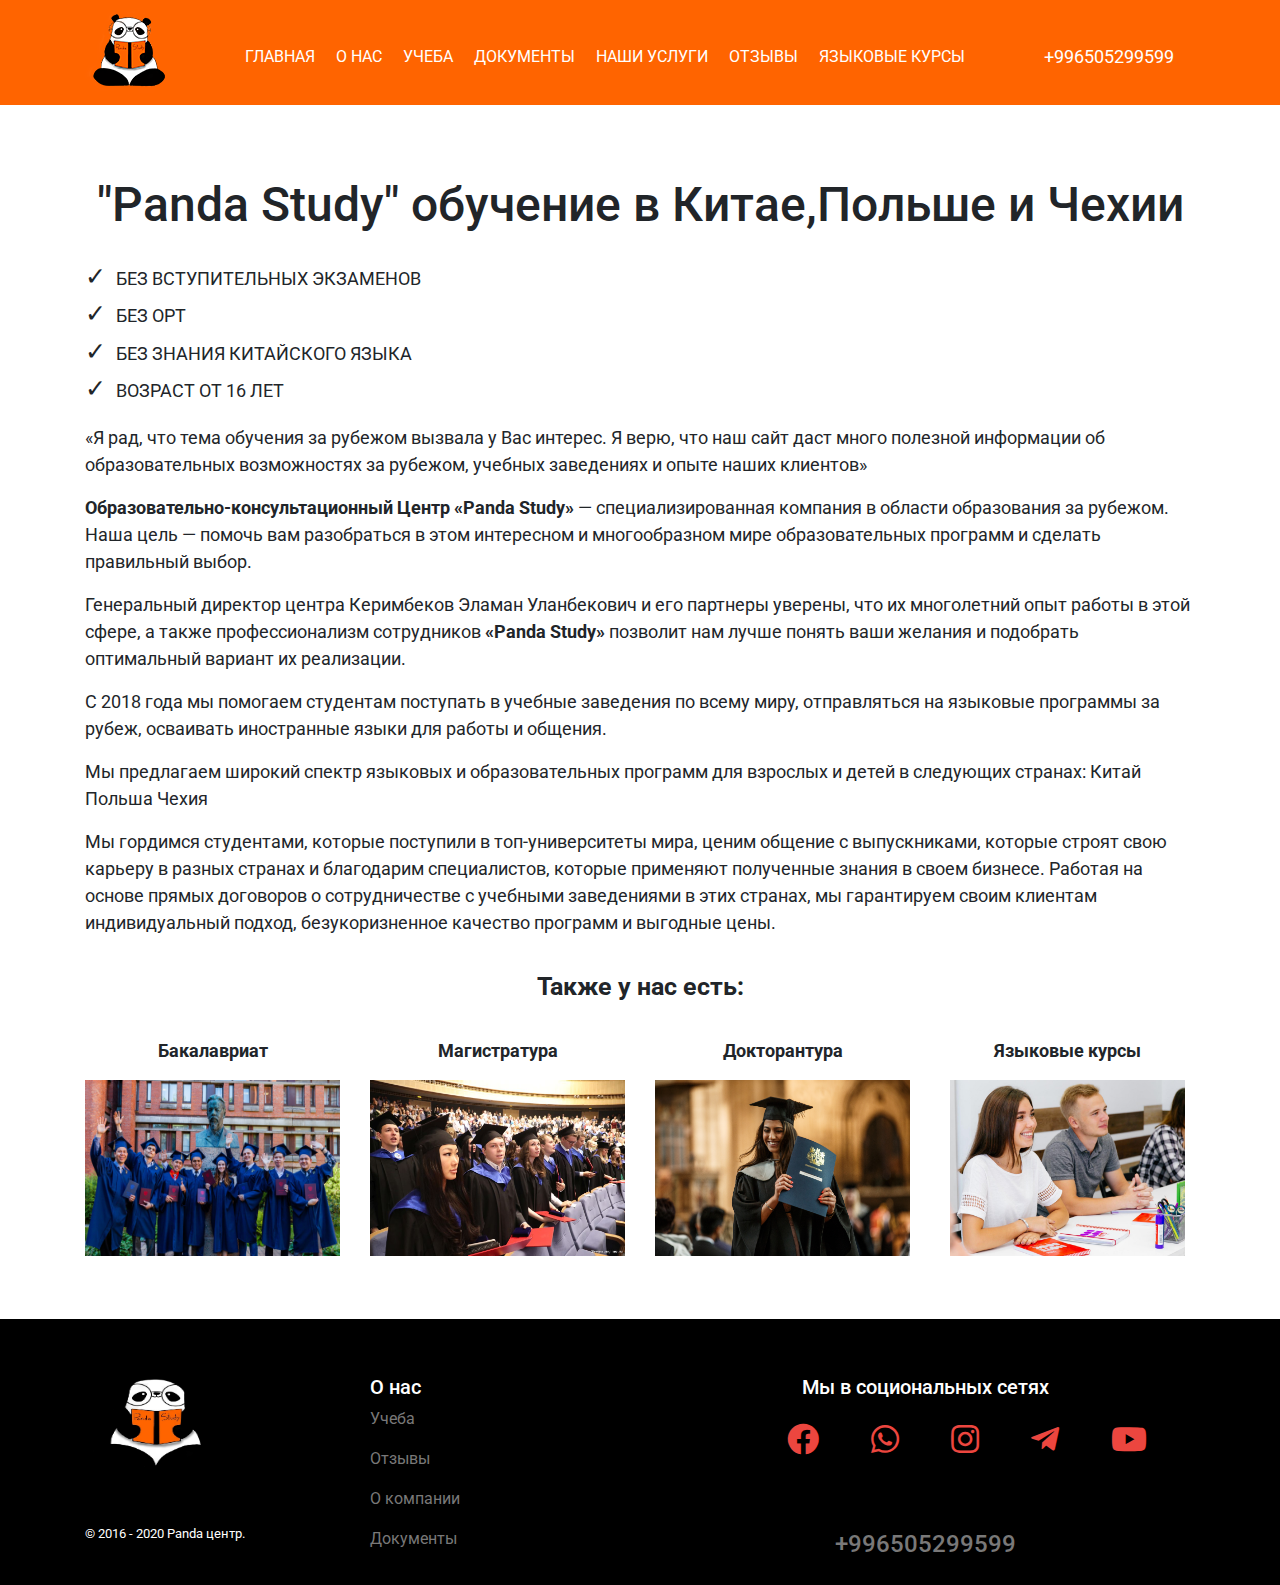
==== commit ccab5492: "fx telephone" ====
--- a/about_us.html
+++ b/about_us.html
@@ -50,7 +50,7 @@
                   </ul>
                 <ul class="nav text-center justify-content-center">
                   <li class="nav-item">
-                    <a class="nav-link" href="tel:+996556646646 " style="font-size: 18px;">+996556646646 </a>
+                    <a class="nav-link" href="tel:+996505299599 " style="font-size: 18px;">+996505299599 </a>
                   </li>
                 </ul>
               </div>
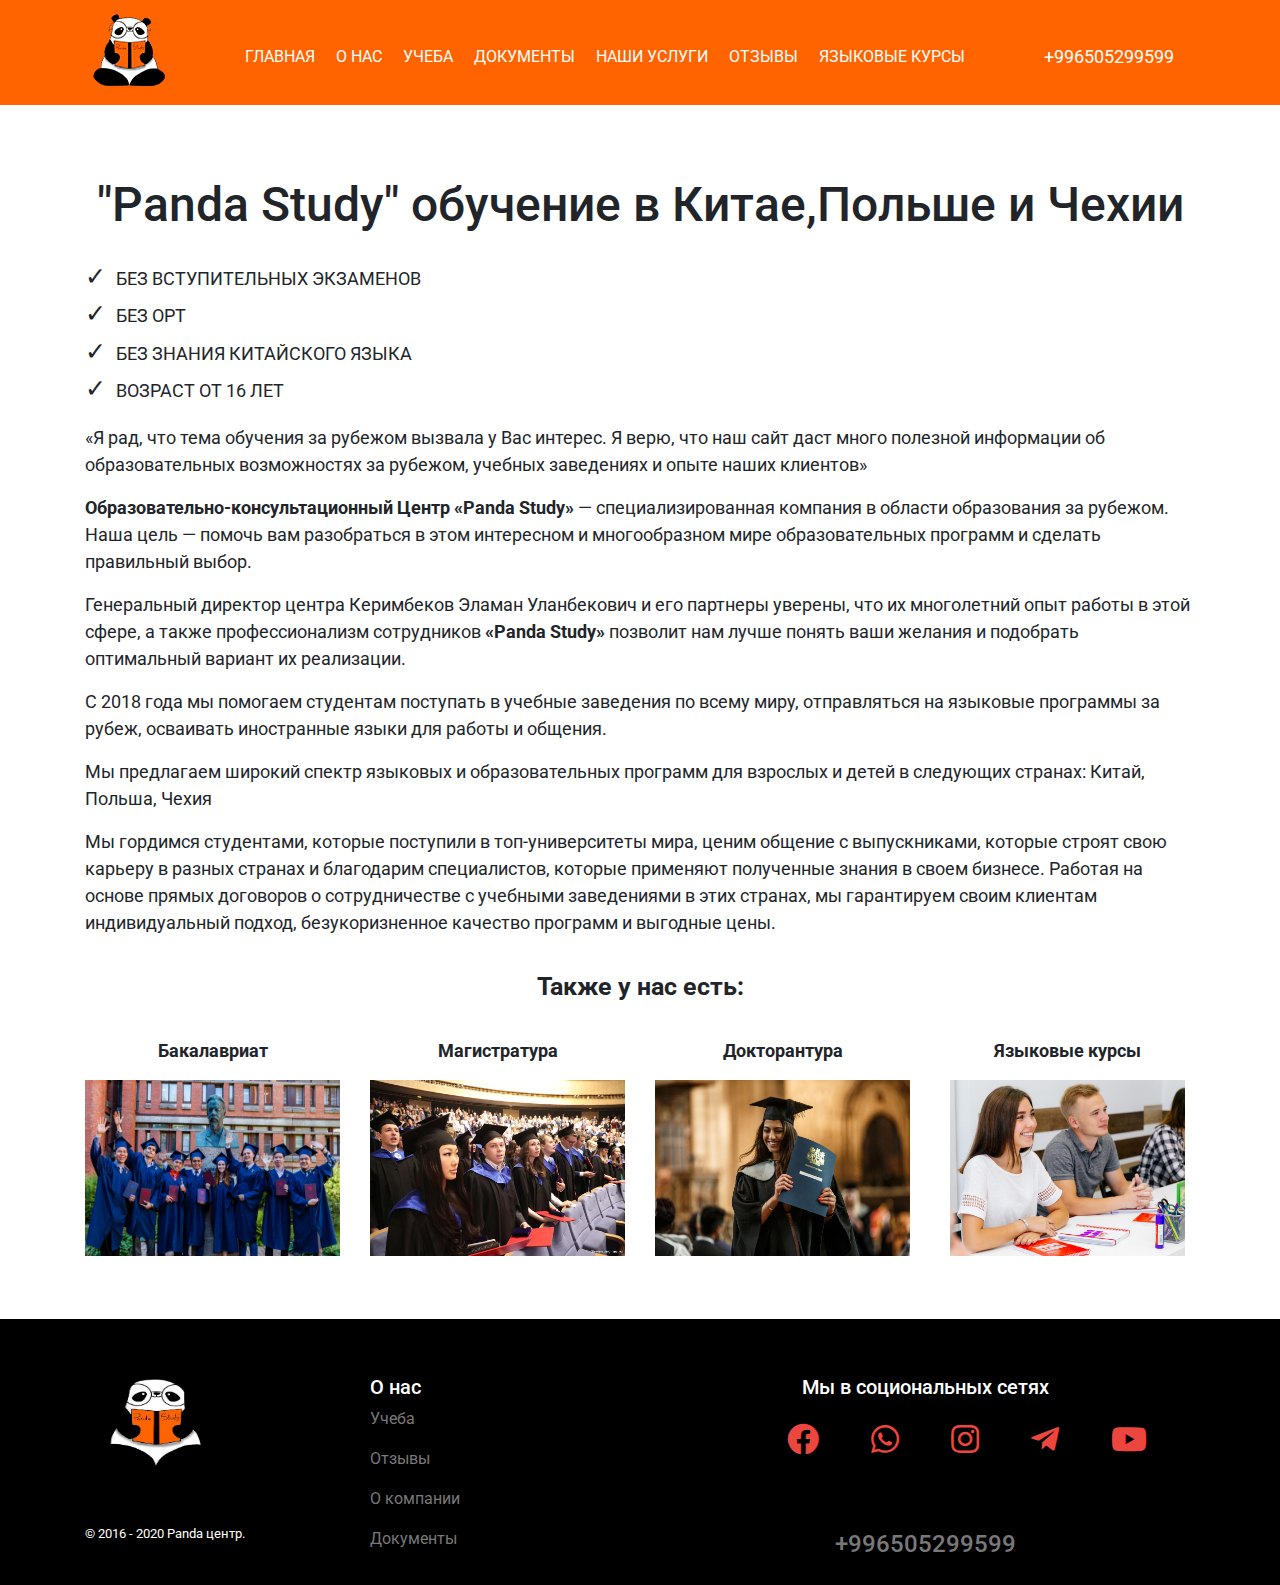
==== commit f8f17058: "fx text and images" ====
--- a/about_us.html
+++ b/about_us.html
@@ -82,7 +82,7 @@
         <p class="font-size-18">Генеральный директор центра Керимбеков Эламан Уланбекович и его партнеры уверены, что их многолетний опыт работы в этой сфере, а также профессионализм 
           сотрудников <b>«Panda Study»</b> позволит нам лучше понять ваши желания и подобрать оптимальный вариант их реализации.</p>
         <p class="font-size-18">С 2018 года мы помогаем студентам поступать в учебные заведения по всему миру, отправляться на языковые программы за рубеж, осваивать иностранные языки для работы и общения.</p>
-        <p class="font-size-18">Мы предлагаем широкий спектр языковых и образовательных программ для взрослых и детей в следующих странах: Китай Польша Чехия </p>
+        <p class="font-size-18">Мы предлагаем широкий спектр языковых и образовательных программ для взрослых и детей в следующих странах: Китай, Польша, Чехия </p>
         <p class="font-size-18">Мы гордимся студентами, которые поступили в топ-университеты мира, ценим общение с выпускниками, которые строят свою карьеру в разных странах и благодарим специалистов, которые применяют полученные знания в своем бизнесе. 
           Работая на основе прямых договоров о сотрудничестве с учебными заведениями в этих странах, мы гарантируем своим клиентам индивидуальный подход, безукоризненное качество программ и выгодные цены.
           </p>
@@ -97,19 +97,19 @@
     <div class="row">
       <div class="col-md-3 col-12 text-center">
         <p class="font-size-18 font-weight-bold">Бакалавриат</p>
-        <img src="image/1280x800-cbwiqptm0cq-1.fb8.jpg" class="img-fluid h-75" alt="">
+        <img src="image/1280x800-cbwiqptm0cq-1.fb8.jpg" class="img-fluid h75" alt="">
       </div>
       <div class="col-md-3 col-12 text-center">
         <p class="font-size-18 font-weight-bold">Магистратура</p>
-        <img src="image/mag-dip-2018-d3_201.jpg" class="img-fluid h-75" alt="">
+        <img src="image/mag-dip-2018-d3_201.jpg" class="img-fluid h75" alt="">
       </div>
       <div class="col-md-3 col-12 text-center">
         <p class="font-size-18 font-weight-bold">Докторантура</p>
-        <img src="image/bb7aa85b-e551-41b9-999b-93cf8546cf52.jpg" class="img-fluid h-75" alt="">
+        <img src="image/bb7aa85b-e551-41b9-999b-93cf8546cf52.jpg" class="img-fluid h75" alt="">
       </div>
       <div class="col-md-3 col-12 text-center">
         <p class="font-size-18 font-weight-bold">Языковые курсы</p>
-        <img src="image/photo.jpg" class="img-fluid h-75" alt="">
+        <img src="image/photo.jpg" class="img-fluid h75" alt="">
       </div>
     </div>
     
--- a/css/style.css
+++ b/css/style.css
@@ -2,16 +2,22 @@
 * {
     font-family: 'Montserrat', sans-serif;
     font-family: 'Roboto', sans-serif;
-}
+    -webkit-box-sizing: border-box;
+    -moz-box-sizing: border-box;
+    box-sizing: border-box;
+}
+
 header,
 /* .view {
     margin-bottom: 100px;
 } */
 .bg-first-block {
     background: url(../image/czech.jpg) no-repeat;
-    background-attachment: fixed;
     background-repeat: no-repeat;
     background-size: cover;
+    -moz-background-size: cover;
+    -webkit-background-size: cover;
+    -o-background-size: cover;
 }
 .mobile-version-main{
     padding-top: 140px;
@@ -73,6 +79,7 @@
     border: 0;
     -webkit-box-shadow: 0 10px 15px -3px rgb(0 0 0 / 7%), 0 4px 6px -2px rgb(0 0 0 / 5%);
     box-shadow: 0 10px 15px -3px rgb(0 0 0 / 7%), 0 4px 6px -2px rgb(0 0 0 / 5%)!important;
+    min-height: 100%;
 }
 .g-4, .gy-4 {
     --mdb-gutter-y: 1.5rem;
@@ -316,7 +323,15 @@
     .content .box {
        width: 100%;
     }
-    
+    .main-section {
+        min-height: 55vh!important;
+    }
+    .h100{
+        height: auto!important;
+    }
+    .h75 {
+        height: auto!important;
+    }
 }
 
 @media screen and (min-width: 1200px){
@@ -499,6 +514,12 @@
     position: relative;
     left: -4px;
 }
+.h100{
+    height: 100%;
+}
+.h75 {
+    height: 75%;
+}
 .headline:after {
     clear: both;
 }
@@ -583,7 +604,6 @@
     .counter-txt-l{
         padding-top: 20px;
     }
-
 
 }
 
